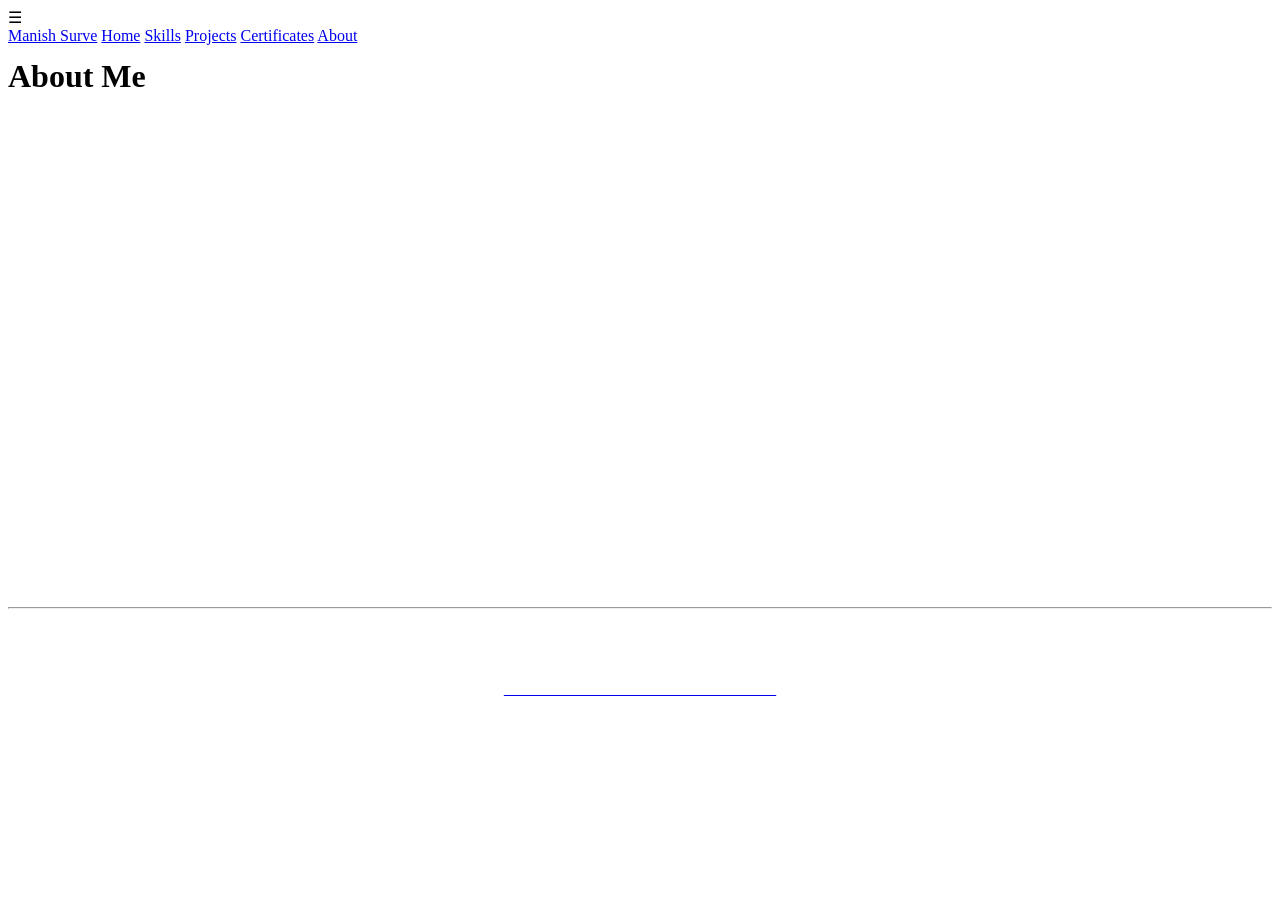
==== index4.html @ dc010e3e "Add files via upload" ====
<!DOCTYPE html>
<html lang="en">
<head>
    <meta charset="UTF-8">
    <meta name="viewport" content="width=device-width, initial-scale=1.0">
     <link rel="icon" href="branding-identity-corporate-vector-logo-m-design_460848-10168.avif" >
    <title>Portfolio | About</title>
    
    <link rel="stylesheet" href="style.css">
    <script>
window.onload = function() {
    document.body.classList.add("loaded");
};
</script>
<script id="js-toggle">
function toggleMenu() {
  var links = document.getElementById("navLinks");
  links.classList.toggle("show");
}
</script>
</head>
<body>
<!-- 
    <h1>Welcome to css</h1>

    <p>Lorem ipsum dolor sit amet consectetur adipisicing elit. Labore ab temporibus officiis dignissimos molestias ipsum iste veritatis nesciunt nobis deleniti?</p> -->
 <div class="menu">

  <!-- Hamburger -->
  <div class="hamburger" onclick="toggleMenu()">☰</div>

  <!-- Links -->
  <div class="links" id="navLinks">
    <a href="index4.html">Manish Surve</a>
    <a href="index.html">Home</a>
    <a href="index2.html">Skills</a>
    <a href="index5.html">Projects</a>
    <a href="index3.html">Certificates</a>
    <a href="index4.html">About</a>
  </div>

</div>
    <div class="about">
    <h1 style="line-height: 20px;">About Me</h1>
    <h2  style="line-height: 80px; color: white;">Programmer!</h2>
    <h3 style="line-height: 30px; color: white;">
        Hi, I’m Manish Surve, an 18-year-old Computer Science and Engineering (AI/ML) student from Kolhapur, currently pursuing my B.Tech at Kolhapur Institute of Technology (KIT), Kolhapur (Empowered Autonomous).
I have a strong interest in programming and artificial intelligence. As part of my academic journey, I have developed proficiency in Python and its libraries such as Pandas for data analysis, NumPy for numerical computing, Matplotlib for data visualization, and Tkinter for GUI development. In addition, I have knowledge of programming languages including Java, C, and C++, along with a basic understanding of SQL for database management.
I am also actively learning Data Structures and Algorithms, including concepts like searching, sorting, linked lists, stacks, and queues, to strengthen my problem-solving skills.
<br><br>
Academically, I have consistently performed well. I secured 89% in my Higher Secondary (HSC) examinations, where I ranked 1st in my college, and 93.40% in my Secondary School (SSC) examinations.
Beyond academics, I have a keen interest in robotics and innovation. I have built projects such as a “Follow Me Robot” and an “Automatic Street Light System,” for which I was awarded 1st prize at the school level and 2nd prize at the state level.
In my free time, I enjoy drawing and photography, which help me stay creative and balanced.
I am passionate about continuously learning new technologies and aim to grow as a skilled developer, working on impactful real-world projects in the field of AI and software development.
<br>
<br>
<hr>
<br>
<a href="indexqr.html"><h4 style="text-decoration: none; color: white; text-align: center;">Click Here To Get Contact Details</h4></a>
<br>
    </h3>
    </div>

 
</body>
</html>
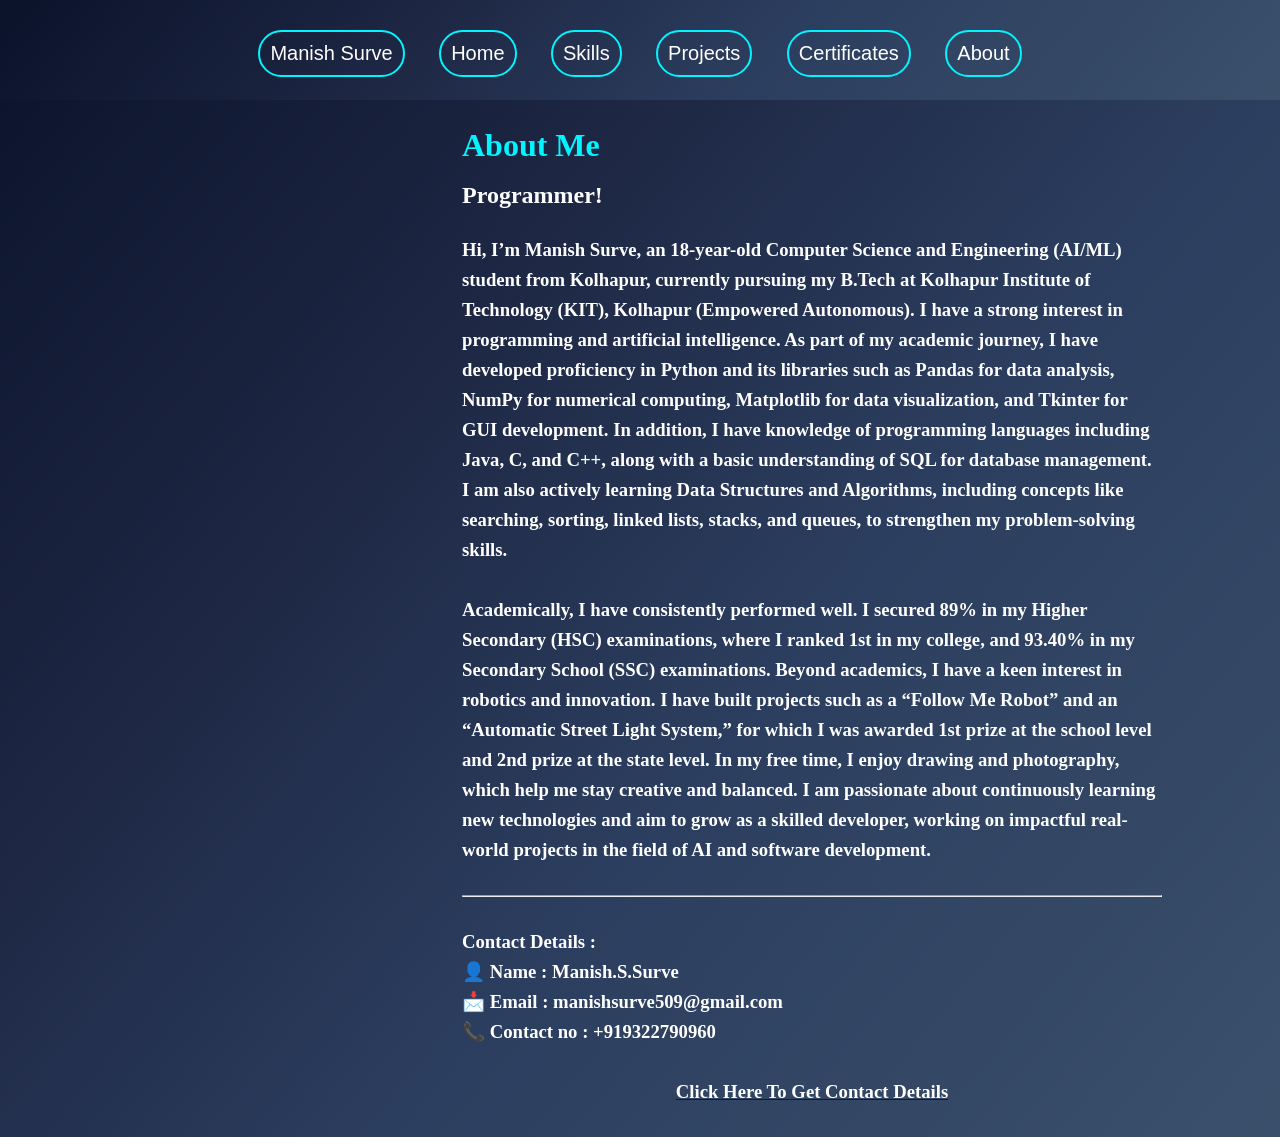
==== commit a38f3b66: "Update index4.html Added contact details section with personal information." ====
--- a/index4.html
+++ b/index4.html
@@ -56,6 +56,13 @@
 <br>
 <hr>
 <br>
+<div class="con">
+    <h4>Contact Details :</h4>
+    <h4>👤 Name : Manish.S.Surve</h4>
+    <h4>📩 Email : manishsurve509@gmail.com</h4>
+    <h4>📞 Contact no : +919322790960</h4>
+</div>
+<br>
 <a href="indexqr.html"><h4 style="text-decoration: none; color: white; text-align: center;">Click Here To Get Contact Details</h4></a>
 <br>
     </h3>
@@ -63,4 +70,4 @@
 
  
 </body>
-</html>+</html>
--- a/style.css
+++ b/style.css
@@ -0,0 +1,676 @@
+body {
+    margin: 0;
+    padding: 0;
+    min-height: 100vh;
+
+    background: linear-gradient(
+        -230deg,
+         #0B132B 0%,
+        #1C2541 30%,
+        #2C3E5F 60%,
+        #3A506B 100%
+    );
+}
+
+body {
+    opacity: 0;
+    transition: opacity 1.2s ease-in-out;
+}
+
+/* When page loads */
+body.loaded {
+    opacity: 2;
+}
+*{
+        margin: 0;
+        padding: 0;
+        box-sizing: border-box;
+    }
+body {
+    font-family: 'Segoe UI', Tahoma, Geneva, Verdana, sans-serif;
+
+}
+    
+
+     .menu{
+      position: relative;
+      z-index: 1000;
+        height: 100px;
+        width: 100%;
+        background-color: #111827;
+        position: fixed;
+        background: linear-gradient(
+        -230deg,
+        #0B132B 0%,
+        #1C2541 30%,
+        #2C3E5F 60%,
+        #3A506B 100%
+    );
+   
+     }
+    .links{
+        margin-top: 30px;
+        text-align: center;
+     }
+   
+    
+    .links a{
+        display: inline-block;
+        margin: 0px 15px;
+        padding: 10px;
+        font-size: 20px;
+        border: solid #00f5ff 2px;
+        border-radius: 45px;
+        text-decoration: none;
+        color: white;
+
+        transition: all 0.3s ease;
+    
+    }
+    .links a:hover{
+        transform: translateY(-5px);
+        /* text-shadow:  0 0 18px rgb(255, 255, 255) ; */
+        /* Glow syntax */
+        /* box - shadow = x-offset y-offset blur-radius colour */
+        box-shadow: 0 0 10px #00f5ff , 0 0 15px white ;
+
+    }
+   .typing {
+    margin-top: -450px;
+    width: 500px;
+    text-align: center;
+    margin-left: 850px;
+
+}
+    .typing h1{
+      
+        color: #ffffff;
+    }
+    .image{
+        display: inline-block;
+        margin-top: 130px;
+        margin-left: 280px;
+        border-radius: 45px;
+        /* border: solid black 2px; */
+        transition: all 0.3s ease;
+    }
+    .image:hover{
+        transform: translateY(-5px);
+        box-shadow: 0 0 15px #00f5ff ;
+    }
+    mark{
+        background-color: transparent;
+        color: #00f5ff;
+        font-size: 20px;
+    }
+    .social-bar {
+    display: flex;
+    justify-content: center;   /* center horizontally */
+    align-items: center;
+    gap: 20px;                /* space between icons */
+    margin-top: 20px;
+    margin-left: 405px;
+}
+
+.social-bar a img {
+    height: 35px;
+    border-radius: 50%;
+    padding: 6px;
+    transition: 0.3s ease;
+}
+
+
+.social-bar a img:hover {
+    transform: scale(1.2);
+    background-color: #0077b6;
+}
+    .certificates{
+      
+       position: relative;
+      z-index: 1;
+     display: inline-block;
+     margin-top: 150px;
+     margin-left: 360px;
+     
+    }
+    .certificates img{
+     
+        transition: all 0.3s ease;
+        margin-bottom: 25px;
+        border-radius:10px
+    }
+
+    .certificates img:hover{
+        transform: translateY(-5px);
+        box-shadow: 0 0 30px #00f5ff ;
+    }
+    .c1{
+        margin-left: 150px;
+    }
+    .about{
+        display: inline-block;
+        margin-top: 135px;
+        color: #00f5ff;
+        margin-left: 462px;
+        width: 700px;
+        font-family: Cambria, Cochin, Georgia, Times, 'Times New Roman', serif;
+    }
+ .progress-container1 {
+    display: inline-block;
+      margin-top: 30px;
+      width: 500px;
+      background-color: #ddd;
+      border-radius: 20px;
+      overflow: hidden;
+      height:20px;
+      margin-left: 500px;
+      transition: all 0.3s ease;
+    }
+    .progress-container1:hover{
+       transform: translateY(-5px);
+        box-shadow: 0 0 10px #00f5ff ;
+    }
+
+    .progress-bar1 {
+      height: 100%;
+      width: 85%; /* Change this value */
+      background: linear-gradient(90deg, #0077B6, #00B4D8);
+      text-align: center;
+      line-height: 20px;
+      color: white;
+      font-size: 12px;
+      font-weight: 700;
+      border-radius: 20px;
+      transition: width 0.5s ease;
+    }
+    
+     .progress-container2 {
+     display: inline-block;
+      margin-top: 30px;
+      width: 500px;
+      background-color: #ddd;
+      border-radius: 20px;
+      overflow: hidden;
+      height:20px;
+      margin-left: 500px;
+      transition: all 0.3s ease;
+    }
+    .progress-container2:hover{
+       transform: translateY(-5px);
+        box-shadow: 0 0 10px #00f5ff ;
+    }
+    .progress-bar2 {
+      height: 100%;
+      width: 60%; /* Change this value */
+      background: linear-gradient(90deg, #0077B6, #00B4D8);
+      text-align: center;
+      line-height: 20px;
+      color: white;
+      font-weight: 700;
+      font-size: 12px;
+      border-radius: 20px;
+      transition: width 0.5s ease;
+    }
+    
+     .progress-container3 {
+    display: inline-block;
+      margin-top: 30px;
+      width: 500px;
+      background-color: #ddd;
+      border-radius: 20px;
+      overflow: hidden;
+      height:20px;
+      margin-left: 500px;
+      transition: all 0.3s ease;
+    }
+    .progress-container3:hover{
+       transform: translateY(-5px);
+        box-shadow: 0 0 10px #00f5ff ;
+    }
+
+    .progress-bar3 {
+      height: 100%;
+      width: 50%; /* Change this value */
+      background: linear-gradient(90deg, #0077B6, #00B4D8);
+      text-align: center;
+      line-height: 20px;
+      color: white;
+      font-weight: 700;
+      font-size: 12px;
+      border-radius: 20px;
+      transition: width 0.5s ease;
+    }
+    .cap{
+        display: inline-block;
+        margin-top: 130px;
+        color: #00f5ff;
+        margin-left: 500px;
+        width: 700px;
+        font-family: Cambria, Cochin, Georgia, Times, 'Times New Roman', serif;
+    }
+     .cap1{
+        display: inline-block;
+        margin-top: 30px;
+        color: #00f5ff;
+        margin-left: 500px;
+        width: 700px;
+        font-family: Cambria, Cochin, Georgia, Times, 'Times New Roman', serif;
+    }
+
+    .progress-container4 {
+    display: inline-block;
+      margin-top: 30px;
+      width: 500px;
+      background-color: #ddd;
+      border-radius: 20px;
+      overflow: hidden;
+      height:20px;
+      margin-left: 500px;
+      transition: all 0.3s ease;
+    }
+    .progress-container4:hover{
+       transform: translateY(-5px);
+        box-shadow: 0 0 10px #00f5ff ;
+    }
+    .progress-bar4 {
+      height: 100%;
+      width: 80%; /* Change this value */
+      background: linear-gradient(90deg, #0077B6, #00B4D8);
+      text-align: center;
+      line-height: 20px;
+      color: white;
+      font-weight: 700;
+      font-size: 12px;
+      border-radius: 20px;
+      transition: width 0.5s ease;
+    }
+   .progress-container5 {
+    display: inline-block;
+      margin-top: 30px;
+      width: 500px;
+      background-color: #ddd;
+      border-radius: 20px;
+      overflow: hidden;
+      height:20px;
+      margin-left: 500px;
+      transition: all 0.3s ease;
+    }
+    .progress-container5:hover{
+       transform: translateY(-5px);
+        box-shadow: 0 0 10px #00f5ff ;
+    }
+    .progress-bar5 {
+      height: 100%;
+      width: 70%; /* Change this value */
+      background: linear-gradient(90deg, #0077B6, #00B4D8);
+      text-align: center;
+      line-height: 20px;
+      color: white;
+      font-size: 12px;
+      font-weight: 700;
+      border-radius: 20px;
+      transition: width 0.5s ease;
+    }
+   .progress-container6 {
+    display: inline-block;
+      margin-top: 30px;
+      width: 500px;
+      background-color: #ddd;
+      border-radius: 20px;
+      overflow: hidden;
+      height:20px;
+      margin-left: 500px;
+      transition: all 0.3s ease;
+    }
+    .progress-container6:hover{
+       transform: translateY(-5px);
+        box-shadow: 0 0 10px #00f5ff ;
+    }
+    .progress-bar6 {
+      height: 100%;
+      width: 50%; /* Change this value */
+      background: linear-gradient(90deg, #0077B6, #00B4D8);
+      text-align: center;
+      line-height: 20px;
+      color: white;
+      font-weight: 700;
+      font-size: 12px;
+      border-radius: 20px;
+      transition: width 0.5s ease;
+    }
+   
+    .progress-container7 {
+    display: inline-block;
+      margin-top: 30px;
+      width: 500px;
+      background-color: #ddd;
+      border-radius: 20px;
+      overflow: hidden;
+      height:20px;
+      margin-left: 500px;
+      transition: all 0.3s ease;
+    }
+    .progress-container7:hover{
+       transform: translateY(-5px);
+        box-shadow: 0 0 10px #00f5ff ;
+    }
+    .progress-bar7 {
+      height: 100%;
+      width: 70%; /* Change this value */
+      background: linear-gradient(90deg, #0077B6, #00B4D8);
+      text-align: center;
+      line-height: 20px;
+      color: white;
+      font-weight: 700;
+      font-size: 12px;
+      border-radius: 20px;
+      transition: width 0.5s ease;
+    }
+   .progress-container8 {
+    display: inline-block;
+      margin-top: 30px;
+      width: 500px;
+      background-color: #ddd;
+      border-radius: 20px;
+      overflow: hidden;
+      height:20px;
+      margin-left: 500px;
+      transition: all 0.3s ease;
+    }
+    .progress-container8:hover{
+       transform: translateY(-5px);
+        box-shadow: 0 0 10px #00f5ff ;
+    }
+    .progress-bar8 {
+      height: 100%;
+      width: 60%; /* Change this value */
+      background: linear-gradient(90deg, #0077B6, #00B4D8);
+      text-align: center;
+      line-height: 20px;
+      color: white;
+      font-weight: 700;
+      font-size: 12px;
+      border-radius: 20px;
+      transition: width 0.5s ease;
+    }
+    .cap2{
+        display: inline-block;
+        margin-top: 30px;
+        color: #00f5ff;
+        margin-left: 500px;
+        width: 700px;
+        font-family: Cambria, Cochin, Georgia, Times, 'Times New Roman', serif;
+    }
+    .progress-container9 {
+    display: inline-block;
+      margin-top: 30px;
+      width: 500px;
+      background-color: #ddd;
+      border-radius: 20px;
+      overflow: hidden;
+      height:20px;
+      font-weight: 700;
+      margin-left: 500px;
+      transition: all 0.3s ease;
+    }
+    .progress-container9:hover{
+       transform: translateY(-5px);
+        box-shadow: 0 0 10px #00f5ff ;
+    }
+    .progress-bar9 {
+      height: 100%;
+      width: 85%; /* Change this value */
+      background: linear-gradient(90deg, #0077B6, #00B4D8);
+      text-align: center;
+      line-height: 20px;
+      font-weight: 700;
+      color: white;
+      font-size: 12px;
+      border-radius: 20px;
+      transition: width 0.5s ease;
+    }
+      .cap3{
+        display: inline-block;
+        margin-top: 30px;
+        color: #00f5ff;
+        margin-left: 500px;
+        width: 700px;
+        font-family: Cambria, Cochin, Georgia, Times, 'Times New Roman', serif;
+      }
+
+     .progress-container10 {
+    display: inline-block;
+      margin-top: 30px;
+      width: 500px;
+      background-color: #ddd;
+      border-radius: 20px;
+      overflow: hidden;
+      height:20px;
+      margin-left: 500px;
+      transition: all 0.3s ease;
+    }
+    .progress-container10:hover{
+       transform: translateY(-5px);
+        box-shadow: 0 0 10px #00f5ff ;
+    }
+    .progress-bar10 {
+      height: 100%;
+      width: 70%; /* Change this value */
+      background: linear-gradient(90deg, #0077B6, #00B4D8);
+      text-align: center;
+      line-height: 20px;
+      color: white;
+      font-weight: 700;
+      font-size: 12px;
+      border-radius: 20px;
+      transition: width 0.5s ease;
+    }
+    .cap4{
+         display: inline-block;
+        margin-top: 30px;
+        color: #00f5ff;
+        margin-left: 500px;
+        width: 700px;
+        font-family: Cambria, Cochin, Georgia, Times, 'Times New Roman', serif;
+    }
+         .progress-container11 {
+    display: inline-block;
+      margin-top: 30px;
+      width: 500px;
+      background-color: #ddd;
+      border-radius: 20px;
+      overflow: hidden;
+      height:20px;
+      margin-left: 500px;
+      transition: all 0.3s ease;
+    }
+    .progress-container11:hover{
+       transform: translateY(-5px);
+        box-shadow: 0 0 10px #00f5ff ;
+    }
+    .progress-bar11 {
+      height: 100%;
+      width: 70%; /* Change this value */
+      background: linear-gradient(90deg, #0077B6, #00B4D8);
+      text-align: center;
+      line-height: 20px;
+      color: white;
+      font-weight: 700;
+      font-size: 12px;
+      border-radius: 20px;
+      transition: width 0.5s ease;
+    }
+    .cap5{
+        display: inline-block;
+        margin-top: 30px;
+        color: #00f5ff;
+        margin-left: 500px;
+        width: 700px;
+        font-family: Cambria, Cochin, Georgia, Times, 'Times New Roman', serif;
+    }
+    
+         .progress-container12 {
+    display: inline-block;
+      margin-top: 30px;
+      width: 500px;
+      background-color: #ddd;
+      border-radius: 20px;
+      overflow: hidden;
+
+      height:20px;
+      margin-left: 500px;
+      transition: all 0.3s ease;
+    }
+    .progress-container12:hover{
+       transform: translateY(-5px);
+        box-shadow: 0 0 10px #00f5ff ;
+    }
+    .progress-bar12 {
+      height: 100%;
+      width: 70%; /* Change this value */
+      background: linear-gradient(90deg, #0077B6, #00B4D8);
+      text-align: center;
+      line-height: 20px;
+      font-weight: 700;
+      color: white;
+      font-size: 12px;
+      border-radius: 20px;
+      transition: width 0.5s ease;
+    }
+   
+    /* ===== MOBILE FIX ONLY ===== */
+@media (max-width: 768px) {
+
+  .links a {
+    display: block;
+    margin: 10px auto;
+    font-size: 16px;
+  }
+
+  .image {
+    margin-left: 0;
+    text-align: center;
+  }
+
+  .image img {
+    width: 80%;
+    height: auto;
+  }
+  .qr{
+    margin-left: 0;
+    text-align: center;
+  }
+  .typing {
+    margin: 20px;
+    margin-left: 0;
+    width: auto;
+    text-align: center;
+  }
+  .hello{
+    margin-left: 100px;
+  }
+  .cj{
+    margin-left: 70px;
+  }
+  .fd{
+    margin-left: 27px;
+  }
+  .ms{
+    margin-left: 5px;
+  }
+  .social-bar {
+    margin-top: -30px;
+    margin-left: 0;
+    justify-content: center;
+    flex-wrap: wrap;
+  }
+
+  .certificates {
+    margin-left: 0;
+    text-align: center;
+  }
+
+  .certificates img {
+    width: 90%;
+    height: auto;
+  }
+
+  .c1 {
+    margin-left: 0;
+  }
+
+  .about {
+    margin-left: 14px;
+    width: 90%;
+    margin-right: auto;
+  }
+
+  /* ALL progress bars */
+  .progress-container1,
+  .progress-container2,
+  .progress-container3,
+  .progress-container4,
+  .progress-container5,
+  .progress-container6,
+  .progress-container7,
+  .progress-container8,
+  .progress-container9,
+  .progress-container10,
+  .progress-container11,
+  .progress-container12 {
+    width: 90%;
+    margin-left: 14px;
+    margin-right: auto;
+  }
+
+  .cap, .cap1, .cap2, .cap3, .cap4, .cap5 {
+    margin-left: 14px;
+    width: 90%;
+  }
+}
+
+/* Hide hamburger on desktop */
+.hamburger {
+  display: none;
+}
+
+/* Desktop menu */
+.links {
+  display: block;
+  text-align: center;
+}
+
+/* MOBILE */
+@media (max-width: 568px) {
+
+  .hamburger {
+    display: block;
+    font-size: 30px;
+    color: white;
+    text-align: right;
+    padding: 15px;
+    cursor: pointer;
+  }
+
+  .links {
+    display: none; /* hide menu */
+    flex-direction: column;
+    background: #111827;
+  }
+
+  .links a {
+    display: block;
+    margin: 10px 0;
+  }
+
+  .links.show {
+    display: flex; /* show when clicked */
+  }
+}
+
+.project{
+  text-align: center;
+  color: white;
+  margin-top: 50px;
+  font-family: Cambria, Cochin, Georgia, Times, 'Times New Roman', serif;
+}
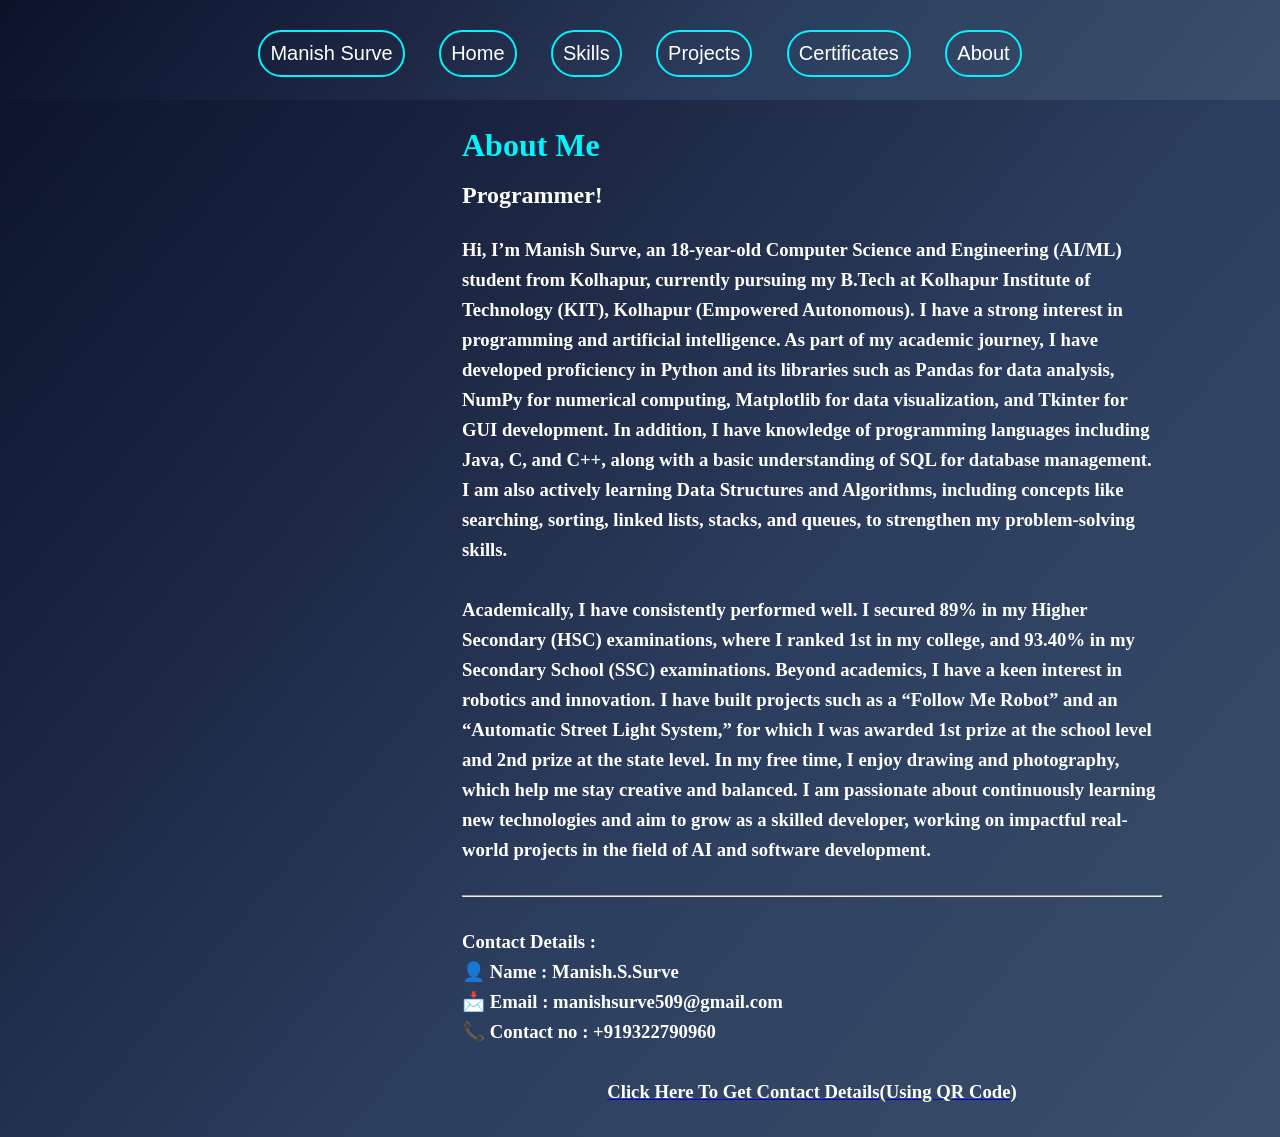
==== commit cdde0981: "Update index4.html" ====
--- a/index4.html
+++ b/index4.html
@@ -63,7 +63,7 @@
     <h4>📞 Contact no : +919322790960</h4>
 </div>
 <br>
-<a href="indexqr.html"><h4 style="text-decoration: none; color: white; text-align: center;">Click Here To Get Contact Details</h4></a>
+<a href="indexqr.html"><h4 style="text-decoration: none; color: white; text-align: center;">Click Here To Get Contact Details(Using QR Code)</h4></a>
 <br>
     </h3>
     </div>
